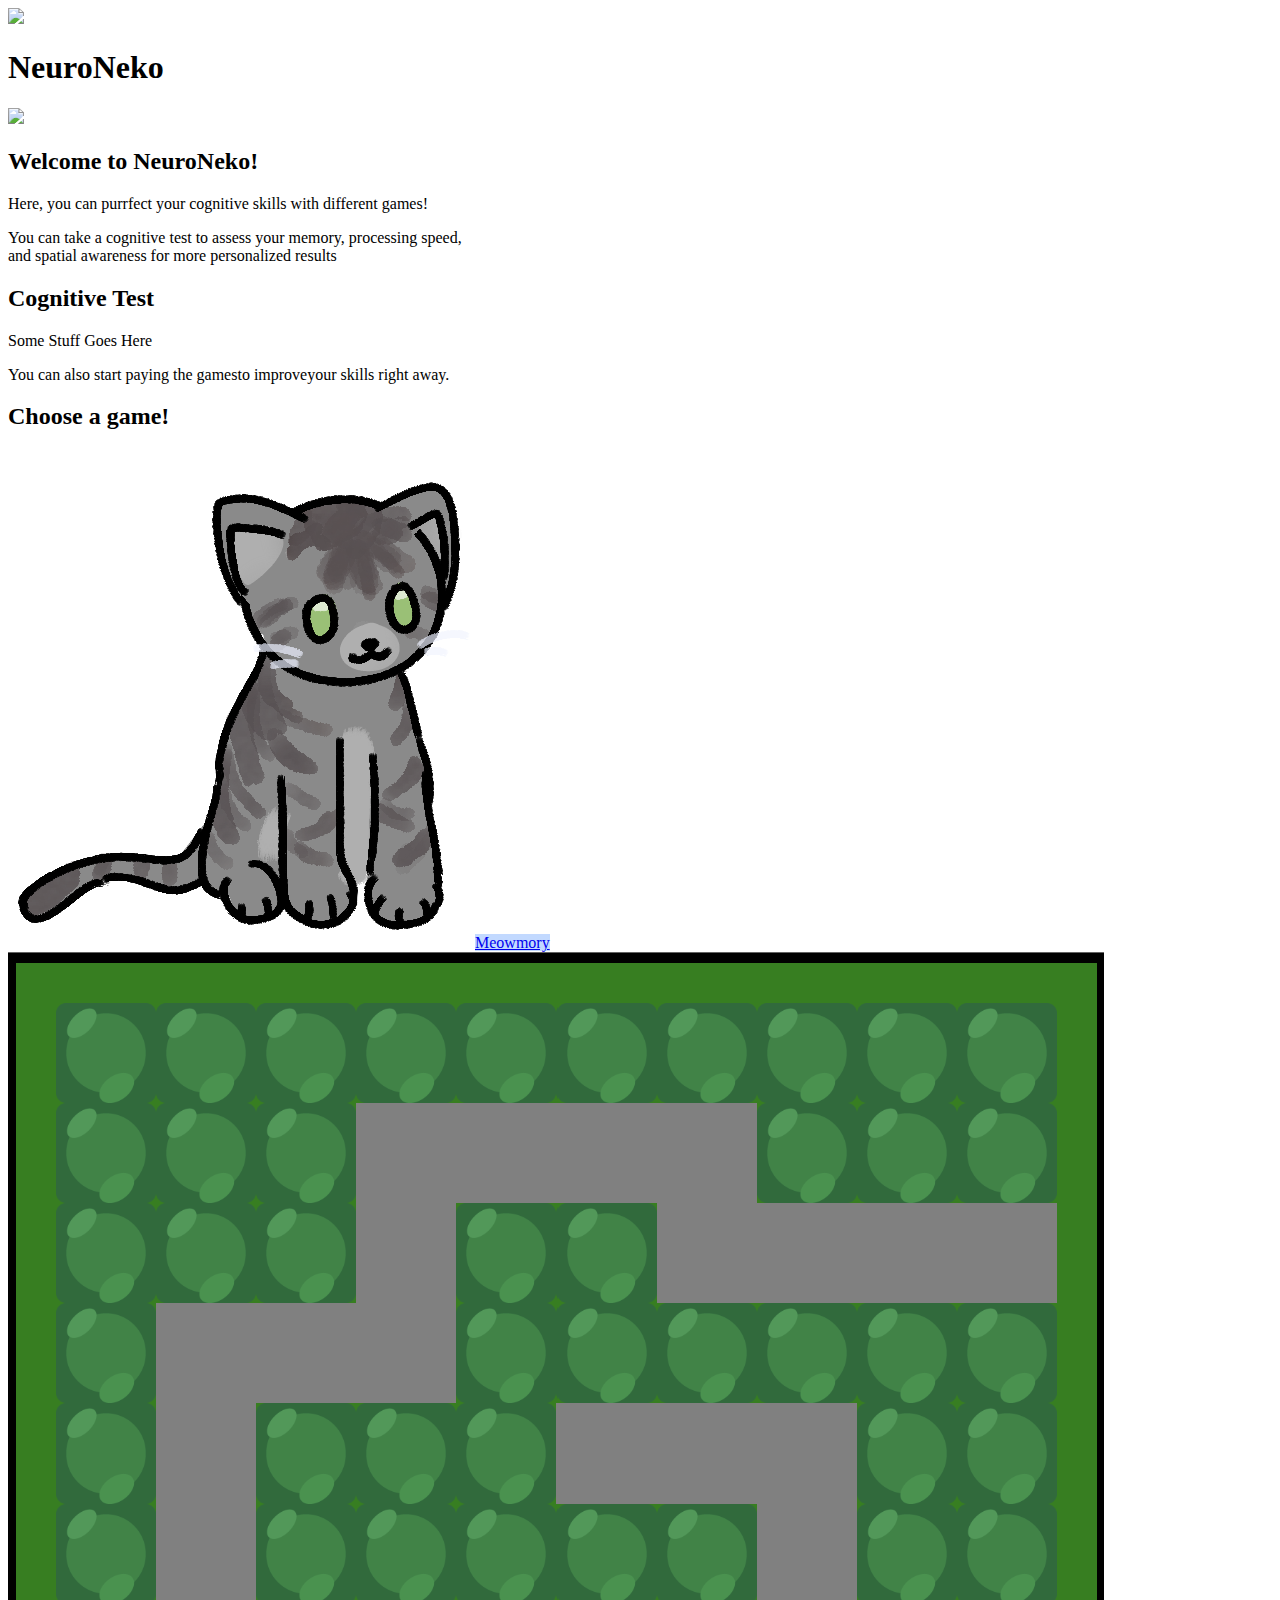
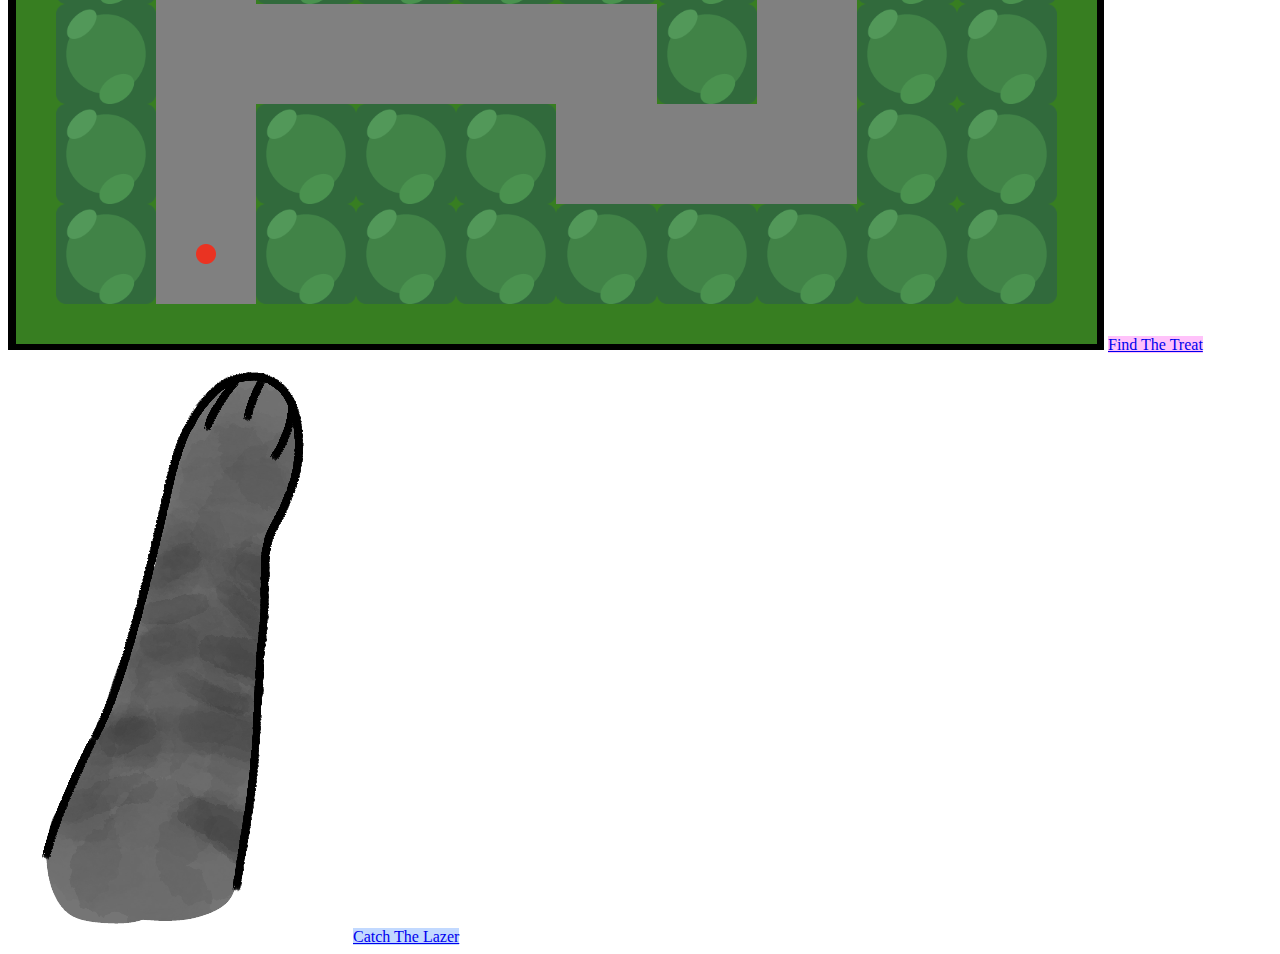
==== Website Code/website.html @ b4f3b058 "added more trials to paw lazer game" ====
<!DOCTYPE html>
<html lang="en">
  <head>
    <meta charset="UTF-8" />
    <meta name="viewport" content="width=device-width, initial-scale=1.0" />
    <link
      rel="stylesheet"
      href="https://fonts.googleapis.com/css2?family=Jaldi:wght@400;700&display=swap"
    />
    <link
      rel="stylesheet"
      href="https://fonts.googleapis.com/css2?family=Itim:wght@400&display=swap"
    />

    <link rel="stylesheet" href="style.css" />
    <title>Document</title>
  </head>
  <body>
    <main>
      <header id="mainHeader">
        <div id="mindContainer">
          <img src="mind.png" id="mind" />
        </div>
        <h1>NeuroNeko</h1>
        <div id="pawcontainer">
          <img src="paw.png" id="paw" />
        </div>
      </header>
      <section id="welcomeContainer">
        <h2 id="welcomeText">Welcome to NeuroNeko!</h2>
      </section>
      <section>
        <p class="mainText">
          Here, you can purrfect your cognitive skills with different games!
        </p>
        <p class="mainText">
          You can take a cognitive test to assess your memory, processing speed,
          <br />
          and spatial awareness for more personalized results
        </p>
      </section>
      <section>
        <div class="sectionHeaderContainer">
          <h2 id="cognativeText">Cognitive Test</h2>
        </div>
        <div class="cognativeTestContainer">Some Stuff Goes Here</div>
      </section>
      <p class="mainText">
        You can also start paying the gamesto improveyour skills right away.
      </p>

      <section>
        <section class="sectionHeaderContainer">
          <h2>Choose a game!</h2>
        </section>

        <section id="gameListSection">
          <div class="gameContainer">
            <img class="game" src="gray-cat-logo.png"></img>
            <a
              href="../Game Code/MemoryGame/colorful-cats.html"
              class="gameButton"
              style="background-color: #c2d9ff"
            >
              Meowmory
            </a>
          </div>
          <div class="gameContainer">
            <img class="game" src="maze-image.png"></img>
            <a
              href="../Game Code/MazeGame/mazeGameWebsite.html"
              class="gameButton"
              style="background-color: #ffc2fa"
            >
              Find The Treat
            </a>
          </div>
          <div class="gameContainer">
            <img class="game" src="catpaw2.png"></img>
            <a
              href="../Game Code/Laser_Code/index.html"
              class="gameButton"
              style="background-color: #c2d9ff"
            >
              Catch The Lazer
            </a>
          </div>
        </section>
      </section>
    </main>
  </body>
</html>
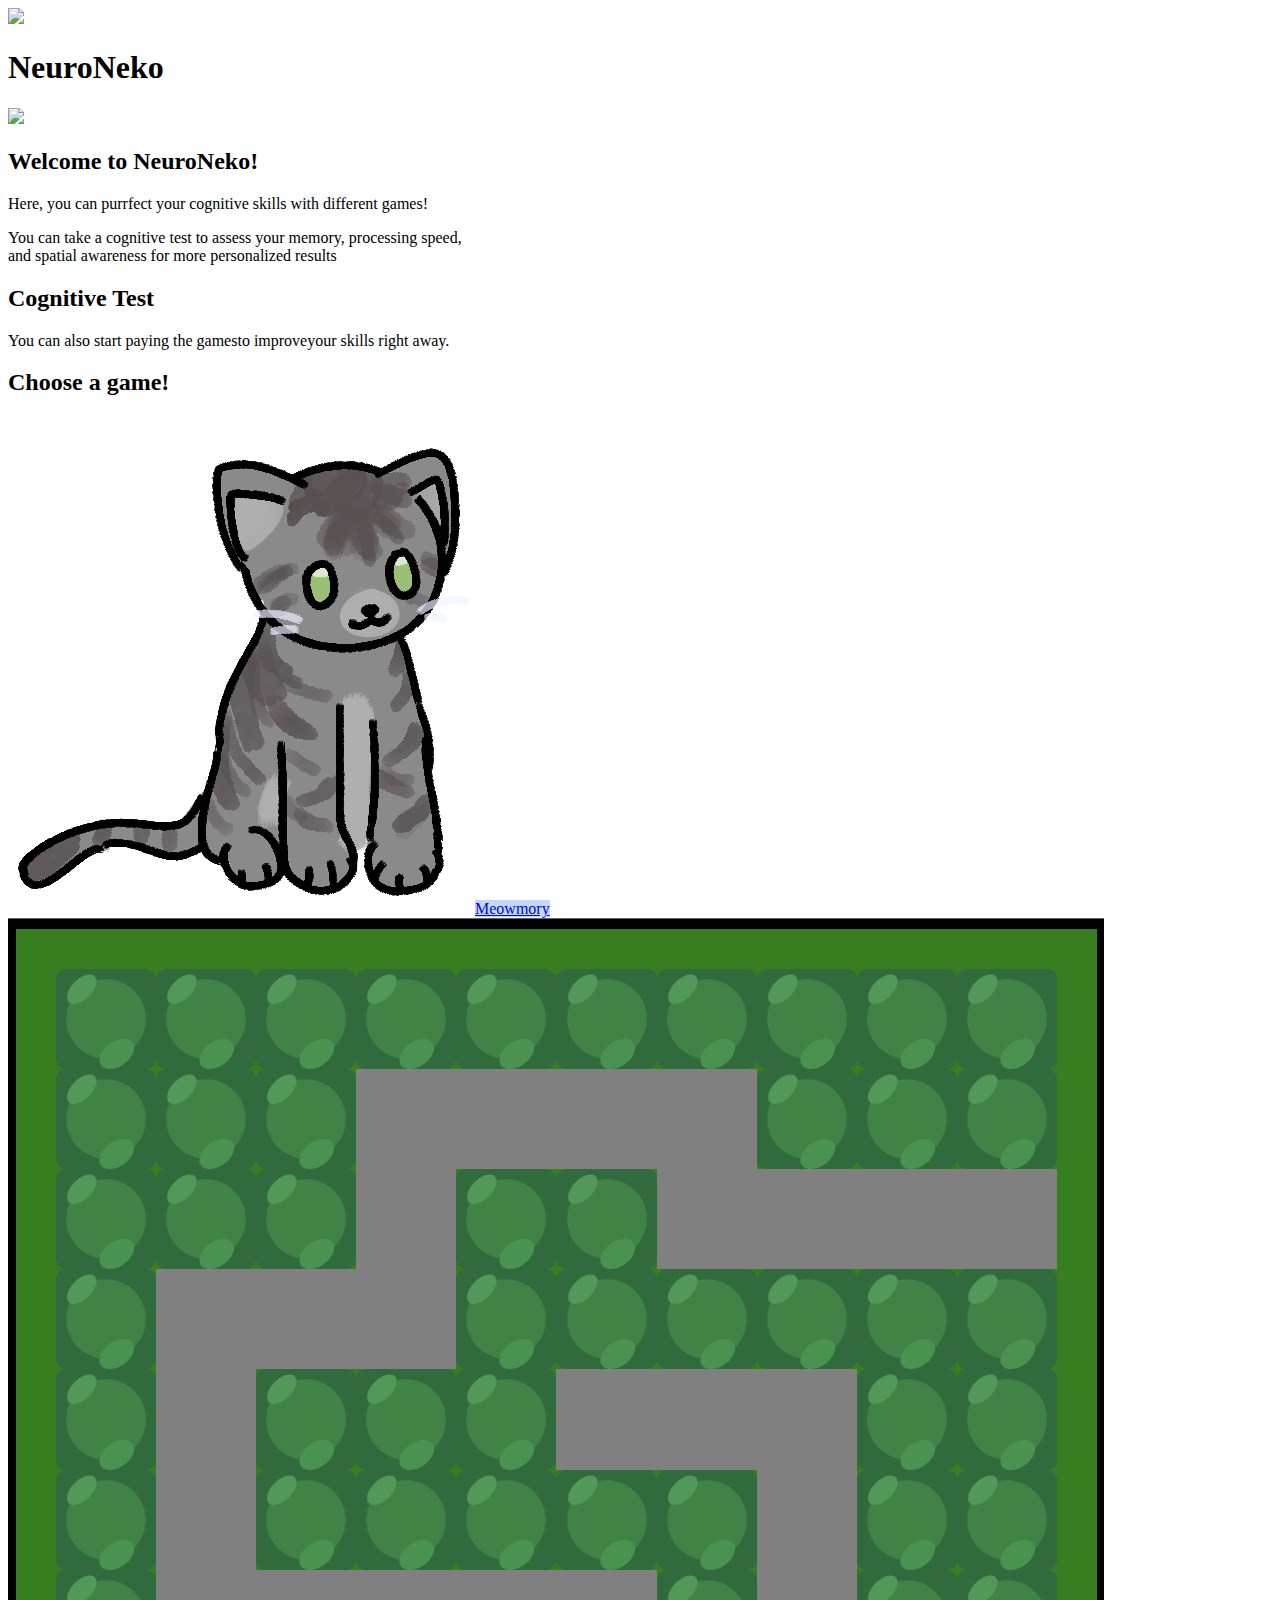
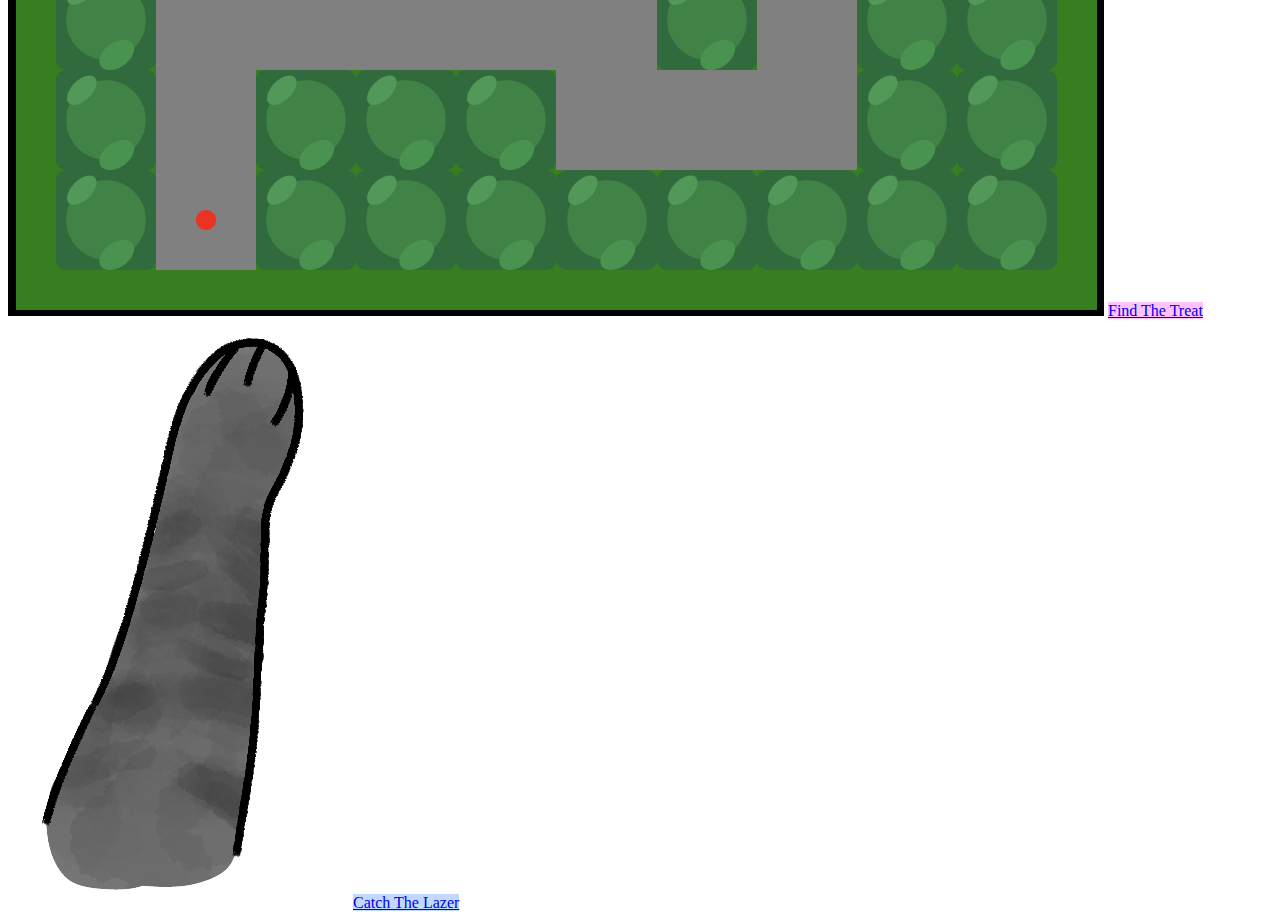
==== commit 391b6359: "changed stuff text" ====
--- a/Website Code/website.html
+++ b/Website Code/website.html
@@ -43,7 +43,7 @@
         <div class="sectionHeaderContainer">
           <h2 id="cognativeText">Cognitive Test</h2>
         </div>
-        <div class="cognativeTestContainer">Some Stuff Goes Here</div>
+        <div class="cognativeTestContainer"></div>
       </section>
       <p class="mainText">
         You can also start paying the gamesto improveyour skills right away.
